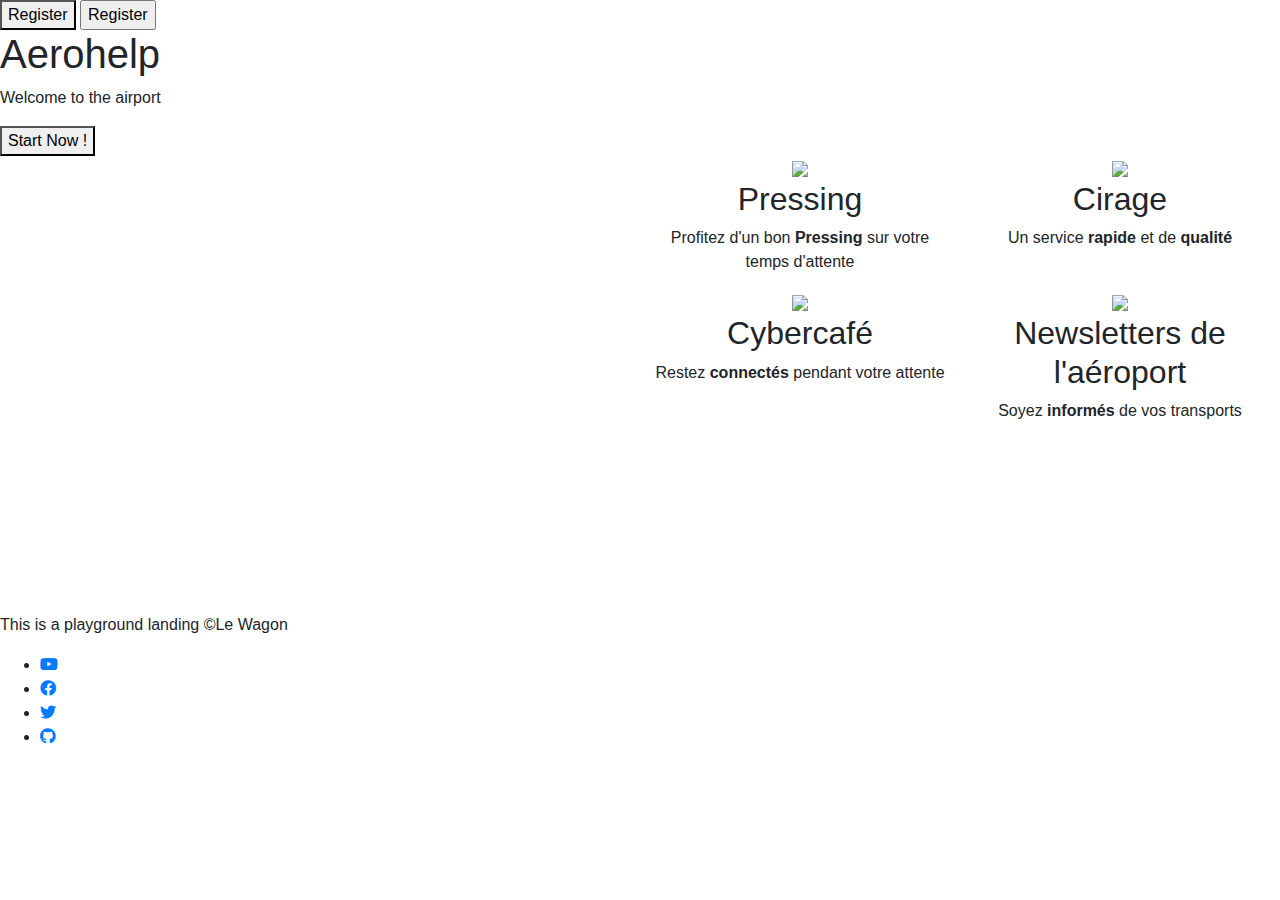
==== index.html @ 53f581ce "Add files via upload" ====
<!doctype html>
<html>

  <head>
    <meta charset="utf-8">
    <meta http-equiv="X-UA-Compatible" content="IE=edge">
    <meta name="viewport" content="width=device-width, initial-scale=1.0" />
    <title>Aérohelp</title>
    <link rel="stylesheet" href="https://maxcdn.bootstrapcdn.com/bootstrap/4.0.0/css/bootstrap.min.css" integrity="sha384-Gn5384xqQ1aoWXA+058RXPxPg6fy4IWvTNh0E263XmFcJlSAwiGgFAW/dAiS6JXm" crossorigin="anonymous">
    <link href="https://use.fontawesome.com/releases/v5.0.6/css/all.css" rel="stylesheet">
    <link href="https://fonts.googleapis.com/css?family=Lobster|Pacifico" rel="stylesheet"> 
    <link href='style.css' rel='stylesheet'>
      <!-- Global site tag (gtag.js) - Google Analytics -->
    <script async src="https://www.googletagmanager.com/gtag/js?id=UA-114785129-1"></script>
    <script>
      window.dataLayer = window.dataLayer || [];
      function gtag(){dataLayer.push(arguments);}
      gtag('js', new Date());

      gtag('config', 'UA-114785129-1');
      ga('send', 'pageview', 'Index');
    </script>

  </head>

  <body>
    <div id="banner">
      <div>
        <button type="button" class="btn-register">Register</button>
        <input type=button class = "btn-register" onclick=window.location.href='file:///C:/Users/panos/Desktop/Bootstrap1-master/register.html'; value=Register />
        </div>
      <h1>Aerohelp</h1>
        <p>Welcome to the airport</p>
        <button type="button" class="btn-perso">Start Now !</button>
    </div>

    <div class="container-fluid">
      <div class="row">
        <div class="col-6 text-center">
          <iframe src="https://www.google.com/maps/embed?pb=!1m18!1m12!1m3!1d2906.9095516572324!2d5.431372315484146!3d43.23235597913797!2m3!1f0!2f0!3f0!3m2!1i1024!2i768!4f13.1!3m3!1m2!1s0x12c9b90077246ae3%3A0x5f16d29ed1aba70!2sKEDGE+Business+School!5e0!3m2!1sfr!2sfr!4v1519122670894" width="600" height="450" frameborder="0" style="border:0" allowfullscreen class="map"></iframe>
        </div>
        <div class="col-6">
          <div class="row">
            <div class="col-md-6 text-center">      
              <img src="images/iron.png" class="logo-perso">
              <h2>Pressing</h2>
              <p>Profitez d'un bon <strong>Pressing</strong> sur votre temps d'attente</p>
            </div>

            <div class="col-md-6 text-center">      
              <img src="images/shoes.png" class="logo-perso">
              <h2>Cirage</h2>
              <p>Un service <strong>rapide</strong> et de <strong>qualité</strong></p>
            </div>
          </div>

          <div class="row">
            <div class="col-md-6 text-center">      
              <img src="images/student.png" class="logo-perso">
              <h2>Cybercafé</h2>
              <p>Restez <strong>connectés</strong> pendant votre attente</p>
            </div>
      
            <div class="col-md-6 text-center">      
              <img src="images/information.png" class="logo-perso">
              <h2>Newsletters de l'aéroport</h2>
              <p>Soyez <strong>informés</strong> de vos transports </p>
            </div>
          </div>
        </div>
      </div>
    </div>

    <div id="footer">
      <p>This is a playground landing ©Le Wagon</p>
        <ul>
          <li><a href="#"><i class="fab fa-youtube"></i></a></li>
          <li><a href="#"><i class="fab fa-facebook"></i></a></li>
          <li><a href="#"><i class="fab fa-twitter"></i></a></li>
          <li><a href="#"><i class="fab fa-github"></i></a></li>
        </ul>
    </div>

  </body>

</html>
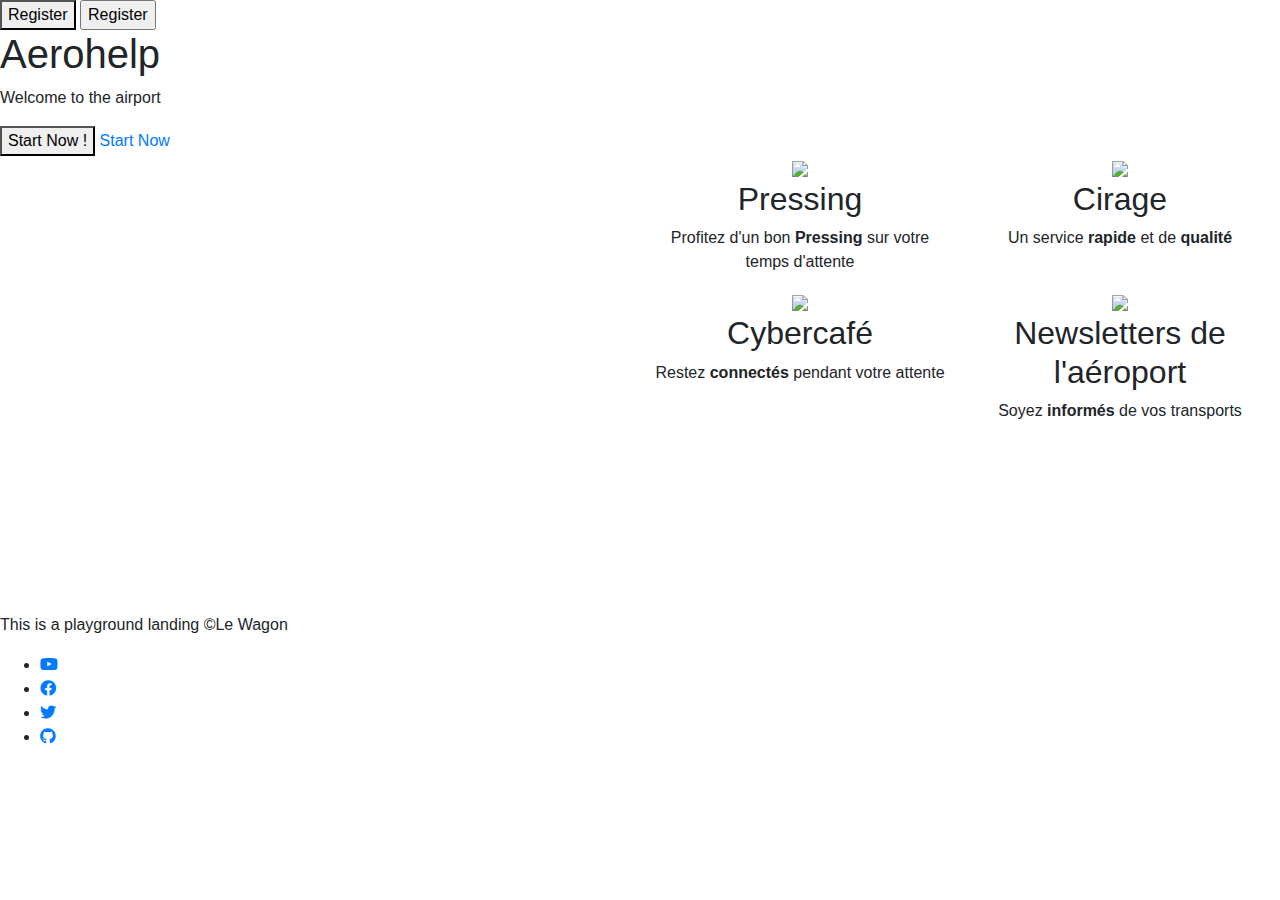
==== commit 56883b89: "Add files via upload" ====
--- a/index.html
+++ b/index.html
@@ -33,8 +33,8 @@
       <h1>Aerohelp</h1>
         <p>Welcome to the airport</p>
         <button type="button" class="btn-perso">Start Now !</button>
-    </div>
-
+        <a href "#footer" class="btn-perso" onclick="ga('send', 'event', Navigation, Start);">Start Now</a>
+      </div>
     <div class="container-fluid">
       <div class="row">
         <div class="col-6 text-center">
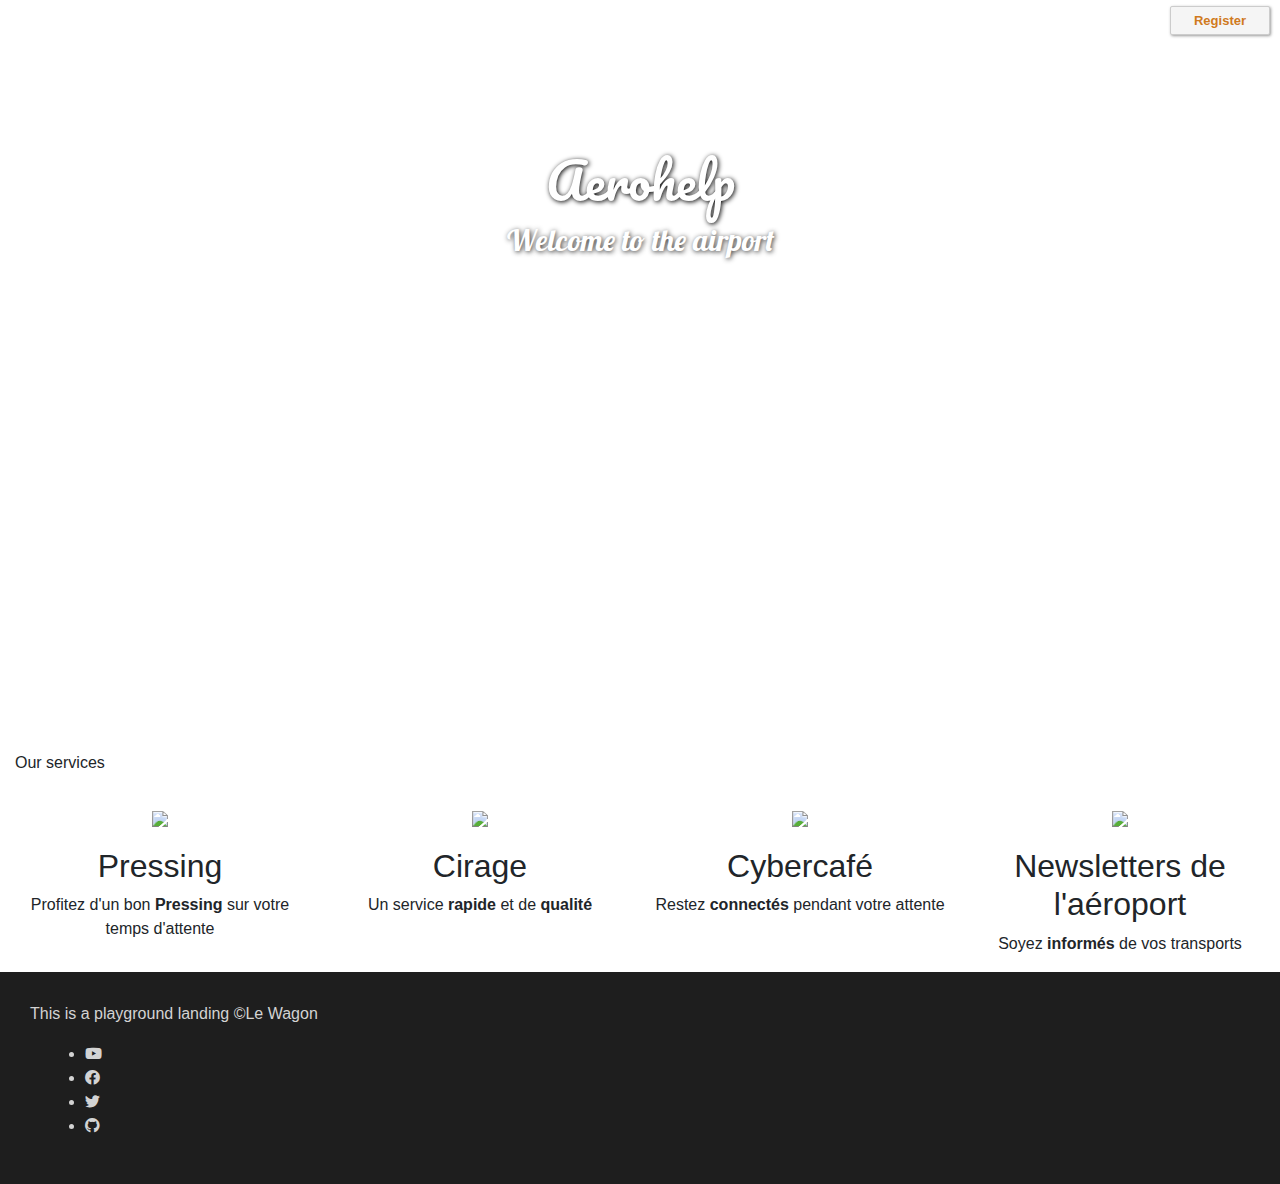
==== commit e2350ccd: "Add files via upload" ====
--- a/index.html
+++ b/index.html
@@ -26,59 +26,56 @@
 
   <body>
     <div id="banner">
-      <div>
-        <button type="button" class="btn-register">Register</button>
-        <input type=button class = "btn-register" onclick=window.location.href='file:///C:/Users/panos/Desktop/Bootstrap1-master/register.html'; value=Register />
-        </div>
+      <a href="https://docs.google.com/forms/d/1rAd5PjHua1pfW4NEaw4Ci1KlQ7Rjdvem9uSkkX2UANw/prefill"><button type="button" class="btn-register">Register</button></a>
       <h1>Aerohelp</h1>
         <p>Welcome to the airport</p>
-        <button type="button" class="btn-perso">Start Now !</button>
-        <a href "#footer" class="btn-perso" onclick="ga('send', 'event', Navigation, Start);">Start Now</a>
-      </div>
+        <iframe width="560" height="315" src="https://www.youtube.com/embed/g9gxqV3GOs4" frameborder="0" allow="autoplay; encrypted-media" allowfullscreen></iframe>
+    </div>
+
     <div class="container-fluid">
-      <div class="row">
-        <div class="col-6 text-center">
-          <iframe src="https://www.google.com/maps/embed?pb=!1m18!1m12!1m3!1d2906.9095516572324!2d5.431372315484146!3d43.23235597913797!2m3!1f0!2f0!3f0!3m2!1i1024!2i768!4f13.1!3m3!1m2!1s0x12c9b90077246ae3%3A0x5f16d29ed1aba70!2sKEDGE+Business+School!5e0!3m2!1sfr!2sfr!4v1519122670894" width="600" height="450" frameborder="0" style="border:0" allowfullscreen class="map"></iframe>
-        </div>
-        <div class="col-6">
+      <p>Our services</p>
           <div class="row">
-            <div class="col-md-6 text-center">      
+            <div class="col-3 text-center">      
               <img src="images/iron.png" class="logo-perso">
               <h2>Pressing</h2>
               <p>Profitez d'un bon <strong>Pressing</strong> sur votre temps d'attente</p>
             </div>
 
-            <div class="col-md-6 text-center">      
+            <div class="col-3 text-center">      
               <img src="images/shoes.png" class="logo-perso">
               <h2>Cirage</h2>
               <p>Un service <strong>rapide</strong> et de <strong>qualité</strong></p>
             </div>
-          </div>
 
-          <div class="row">
-            <div class="col-md-6 text-center">      
+            <div class="col-3 text-center">      
               <img src="images/student.png" class="logo-perso">
               <h2>Cybercafé</h2>
               <p>Restez <strong>connectés</strong> pendant votre attente</p>
             </div>
       
-            <div class="col-md-6 text-center">      
+            <div class="col-3 text-center">      
               <img src="images/information.png" class="logo-perso">
               <h2>Newsletters de l'aéroport</h2>
               <p>Soyez <strong>informés</strong> de vos transports </p>
             </div>
           </div>
         </div>
-      </div>
-    </div>
 
     <div id="footer">
       <p>This is a playground landing ©Le Wagon</p>
         <ul>
+          <div class="col-3">
           <li><a href="#"><i class="fab fa-youtube"></i></a></li>
+          </div>
+          <div class="col-3">
           <li><a href="#"><i class="fab fa-facebook"></i></a></li>
+          </div>
+          <div class="col-3">
           <li><a href="#"><i class="fab fa-twitter"></i></a></li>
+          </div>
+          <div class="col-3">
           <li><a href="#"><i class="fab fa-github"></i></a></li>
+          </div>
         </ul>
     </div>
 
--- a/style.css
+++ b/style.css
@@ -0,0 +1,90 @@
+#banner{
+  text-align: center;
+  background-image: url("images/Banner.png");
+  background-size: cover;
+  padding: 150px;
+  color: white;
+  text-shadow: 1px 1px 5px black;
+}
+#banner h1 {
+  color: white;
+  font-size: 50px;
+  font-family: 'Pacifico', cursive;
+}
+#banner p {
+  color: white;
+  opacity: 0.8;
+  font-size: 30px;
+  font-weight: lighter;
+  font-family: 'Lobster', cursive;
+}
+#footer{
+  padding: 30px;
+  background: rgb(30, 30, 30);
+  color: lightgrey;
+}
+.card{
+  padding: 50px;
+  font-weight: lighter;
+}
+#footer a {
+  color: lightgrey;
+  font-size: 15px;
+}
+#footer a:hover {
+  color: white;
+}
+.btn-perso {
+  padding:6px 0 6px 0;
+  font:bold 13px Arial;
+  background:#f5f5f5;
+  color: rgb(208, 122, 29);
+  border-radius:2px;
+  width:100px;
+  border:1px solid #ccc;
+  box-shadow:1px 1px 3px #999;
+}
+.btn-perso a:hover {
+  padding:6px 0 6px 0;
+  font:bold 13px Arial;
+  background:#f5f5f5;
+  color: rgb(208, 122, 29);
+  border-radius:2px;
+  width:100px;
+  border:1px solid #ccc;
+  }
+.logo-perso{
+  width:150px;
+  padding:20px;
+}
+.map{
+  padding: 70px 70px 70px 0px;
+  width: 50px 50px;
+}
+.btn-register{
+  padding:6px 0 6px 0;
+  font:bold 13px Arial;
+  background:#f5f5f5;
+  color: rgb(208, 122, 29);
+  border-radius:2px;
+  width:100px;
+  border:1px solid #ccc;
+  box-shadow:1px 1px 3px #999;
+  position:absolute;
+        right:0;
+    top:0;
+    margin-top:6px;
+    margin-right:10px;
+}
+@media (max-width:500px){
+    .container{
+        float:left;
+}
+.container-fluid p {
+  text-align: center;
+  color: white;
+  opacity: 0.8;
+  font-size: 30px;
+  font-weight: lighter;
+  font-family: 'Lobster', cursive;
+}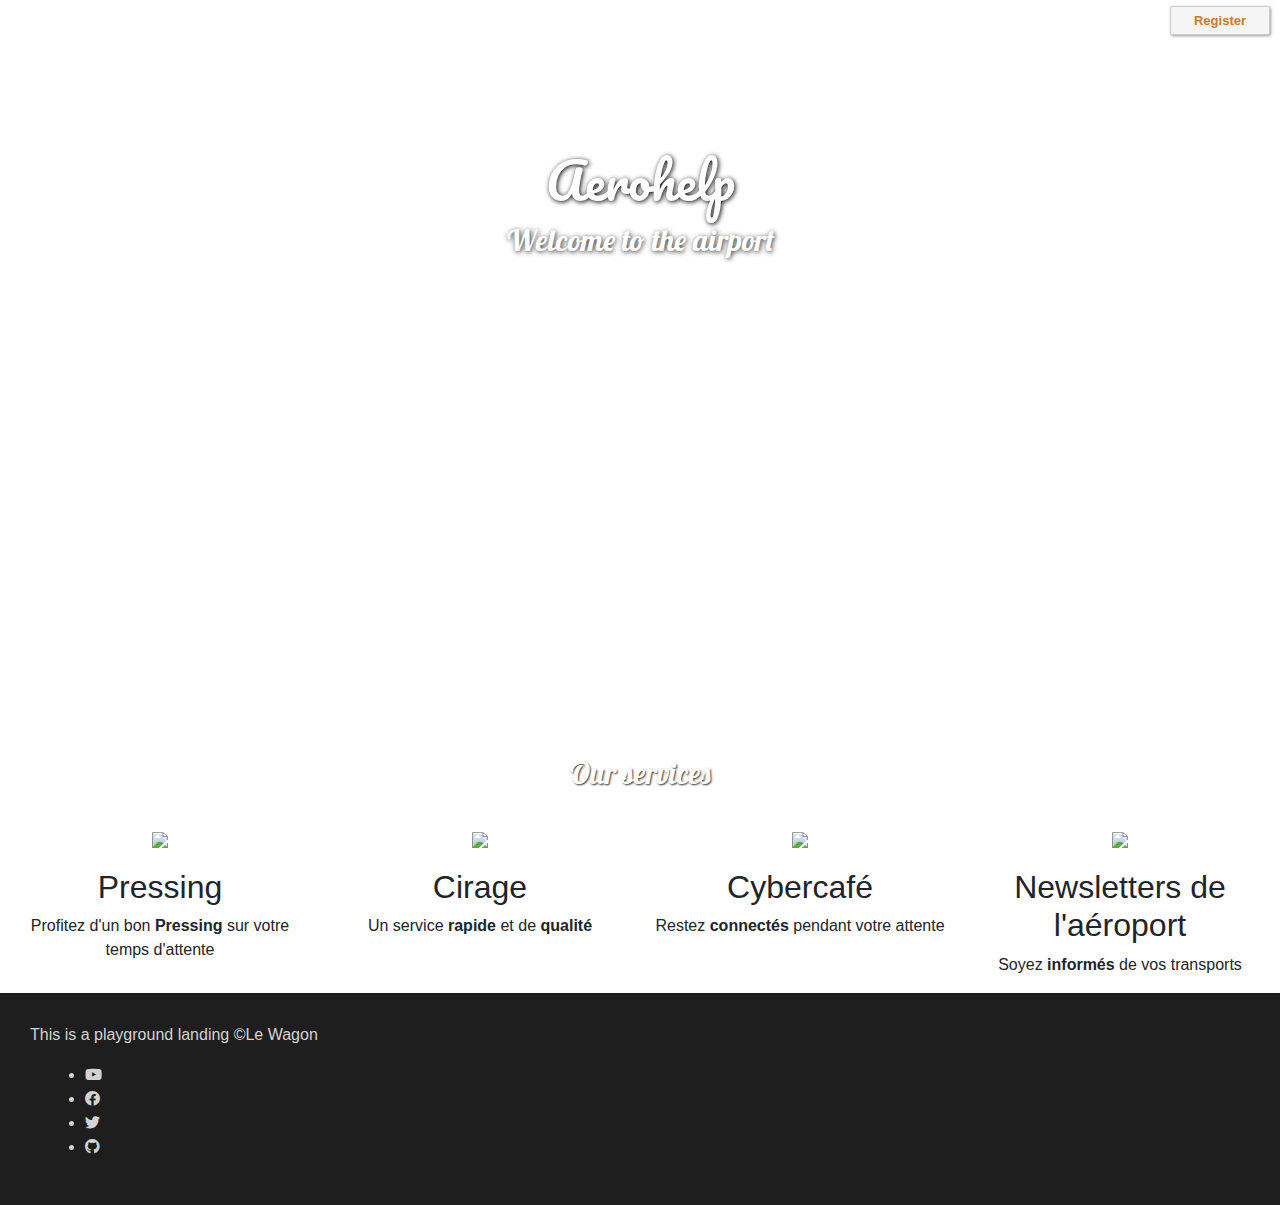
==== commit bfa213b0: "Our services apparait désormais en Lobster" ====
--- a/index.html
+++ b/index.html
@@ -9,7 +9,7 @@
     <title>Aérohelp</title>
     <link rel="stylesheet" href="https://maxcdn.bootstrapcdn.com/bootstrap/4.0.0/css/bootstrap.min.css" integrity="sha384-Gn5384xqQ1aoWXA+058RXPxPg6fy4IWvTNh0E263XmFcJlSAwiGgFAW/dAiS6JXm" crossorigin="anonymous">
     <link href="https://use.fontawesome.com/releases/v5.0.6/css/all.css" rel="stylesheet">
-    <link href="https://fonts.googleapis.com/css?family=Lobster|Pacifico" rel="stylesheet"> 
+    <link href="https://fonts.googleapis.com/css?family=Lobster|Pacifico" rel="stylesheet">
     <link href='style.css' rel='stylesheet'>
       <!-- Global site tag (gtag.js) - Google Analytics -->
     <script async src="https://www.googletagmanager.com/gtag/js?id=UA-114785129-1"></script>
@@ -33,27 +33,27 @@
     </div>
 
     <div class="container-fluid">
-      <p>Our services</p>
+      <p class="test">Our services</p>
           <div class="row">
-            <div class="col-3 text-center">      
+            <div class="col-3 text-center">
               <img src="images/iron.png" class="logo-perso">
               <h2>Pressing</h2>
               <p>Profitez d'un bon <strong>Pressing</strong> sur votre temps d'attente</p>
             </div>
 
-            <div class="col-3 text-center">      
+            <div class="col-3 text-center">
               <img src="images/shoes.png" class="logo-perso">
               <h2>Cirage</h2>
               <p>Un service <strong>rapide</strong> et de <strong>qualité</strong></p>
             </div>
 
-            <div class="col-3 text-center">      
+            <div class="col-3 text-center">
               <img src="images/student.png" class="logo-perso">
               <h2>Cybercafé</h2>
               <p>Restez <strong>connectés</strong> pendant votre attente</p>
             </div>
-      
-            <div class="col-3 text-center">      
+
+            <div class="col-3 text-center">
               <img src="images/information.png" class="logo-perso">
               <h2>Newsletters de l'aéroport</h2>
               <p>Soyez <strong>informés</strong> de vos transports </p>
--- a/style.css
+++ b/style.css
@@ -79,12 +79,14 @@
 @media (max-width:500px){
     .container{
         float:left;
-}
-.container-fluid p {
+}}
+
+.test {
   text-align: center;
   color: white;
   opacity: 0.8;
   font-size: 30px;
   font-weight: lighter;
   font-family: 'Lobster', cursive;
-}+  text-shadow: 1px 1px 2px black;
+}
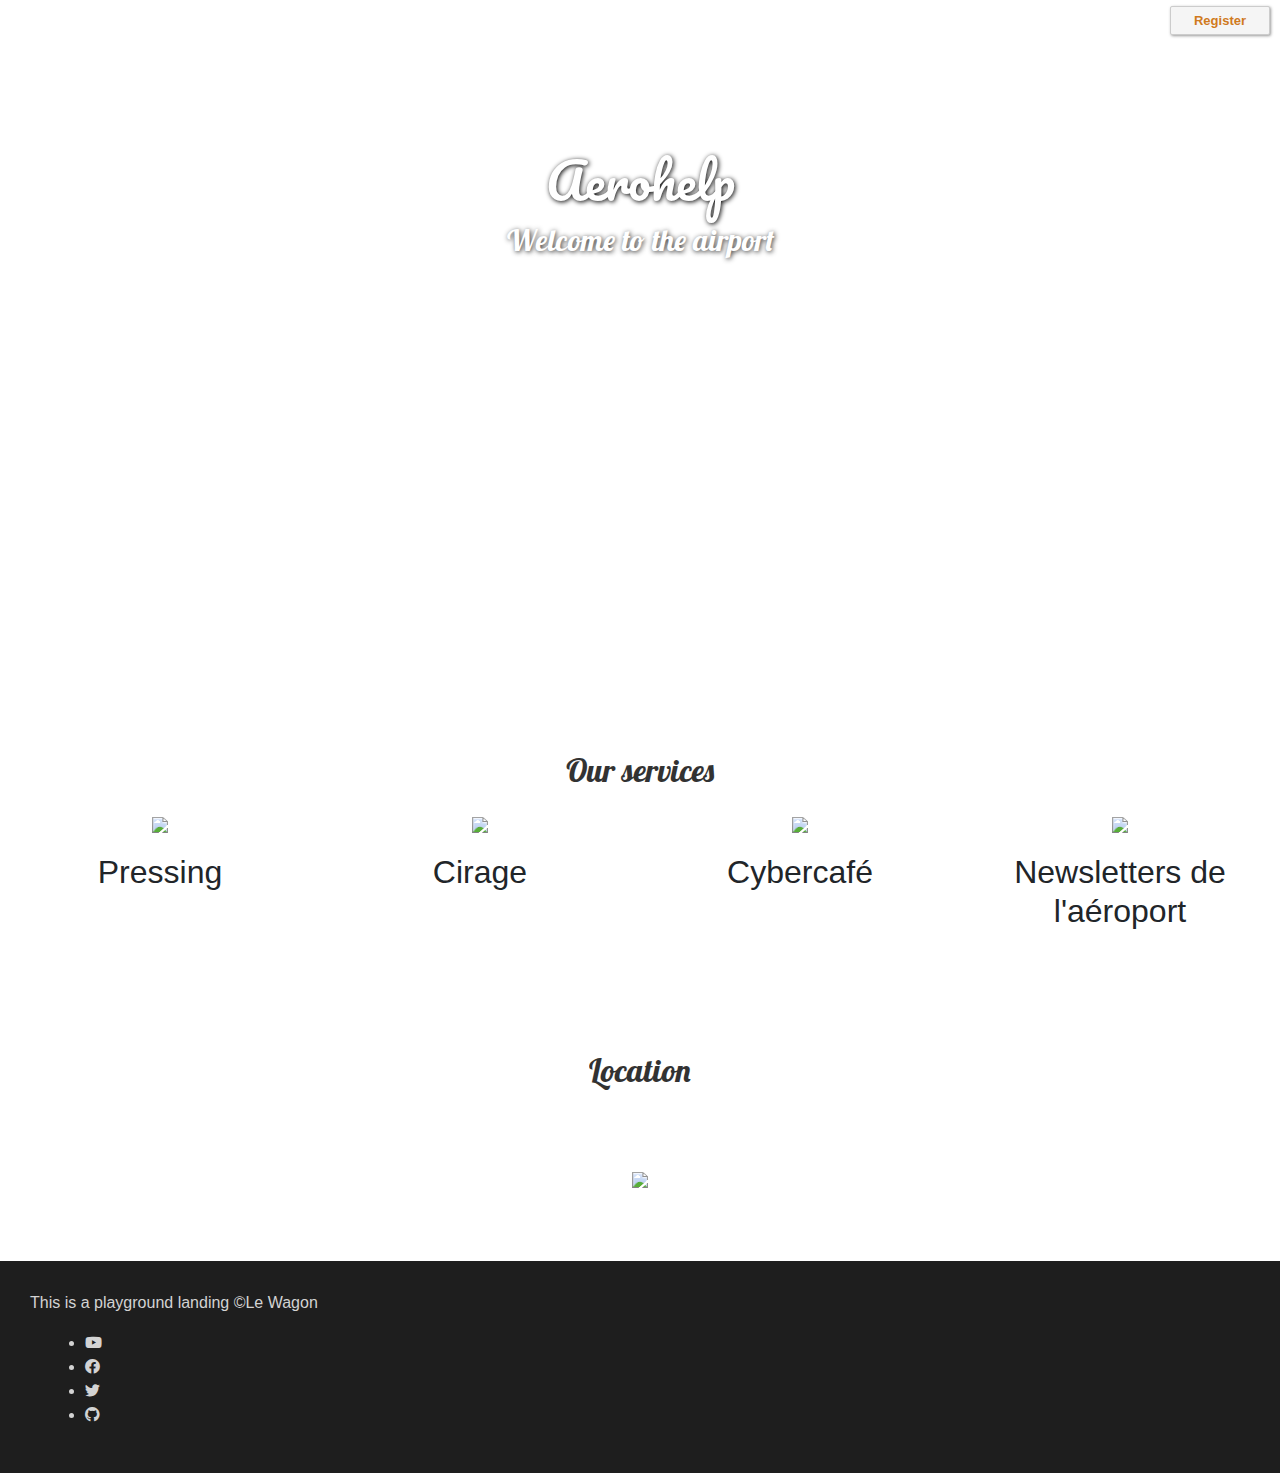
==== commit 35e8923a: "Add files via upload" ====
--- a/index.html
+++ b/index.html
@@ -9,7 +9,7 @@
     <title>Aérohelp</title>
     <link rel="stylesheet" href="https://maxcdn.bootstrapcdn.com/bootstrap/4.0.0/css/bootstrap.min.css" integrity="sha384-Gn5384xqQ1aoWXA+058RXPxPg6fy4IWvTNh0E263XmFcJlSAwiGgFAW/dAiS6JXm" crossorigin="anonymous">
     <link href="https://use.fontawesome.com/releases/v5.0.6/css/all.css" rel="stylesheet">
-    <link href="https://fonts.googleapis.com/css?family=Lobster|Pacifico" rel="stylesheet">
+    <link href="https://fonts.googleapis.com/css?family=Lobster|Pacifico" rel="stylesheet"> 
     <link href='style.css' rel='stylesheet'>
       <!-- Global site tag (gtag.js) - Google Analytics -->
     <script async src="https://www.googletagmanager.com/gtag/js?id=UA-114785129-1"></script>
@@ -17,7 +17,6 @@
       window.dataLayer = window.dataLayer || [];
       function gtag(){dataLayer.push(arguments);}
       gtag('js', new Date());
-
       gtag('config', 'UA-114785129-1');
       ga('send', 'pageview', 'Index');
     </script>
@@ -26,34 +25,37 @@
 
   <body>
     <div id="banner">
-      <a href="https://docs.google.com/forms/d/1rAd5PjHua1pfW4NEaw4Ci1KlQ7Rjdvem9uSkkX2UANw/prefill"><button type="button" class="btn-register">Register</button></a>
+      <a target="_blank" href="https://docs.google.com/forms/d/1rAd5PjHua1pfW4NEaw4Ci1KlQ7Rjdvem9uSkkX2UANw/prefill"><button type="button" class="btn-register">Register</button></a>
       <h1>Aerohelp</h1>
         <p>Welcome to the airport</p>
         <iframe width="560" height="315" src="https://www.youtube.com/embed/g9gxqV3GOs4" frameborder="0" allow="autoplay; encrypted-media" allowfullscreen></iframe>
     </div>
 
+    <div class="titre">
+      <h2>Our services<h2>
+    </div>
+
     <div class="container-fluid">
-      <p class="test">Our services</p>
           <div class="row">
-            <div class="col-3 text-center">
+            <div class="col-3 text-center">      
               <img src="images/iron.png" class="logo-perso">
               <h2>Pressing</h2>
               <p>Profitez d'un bon <strong>Pressing</strong> sur votre temps d'attente</p>
             </div>
 
-            <div class="col-3 text-center">
+            <div class="col-3 text-center">      
               <img src="images/shoes.png" class="logo-perso">
               <h2>Cirage</h2>
               <p>Un service <strong>rapide</strong> et de <strong>qualité</strong></p>
             </div>
 
-            <div class="col-3 text-center">
+            <div class="col-3 text-center">      
               <img src="images/student.png" class="logo-perso">
               <h2>Cybercafé</h2>
               <p>Restez <strong>connectés</strong> pendant votre attente</p>
             </div>
-
-            <div class="col-3 text-center">
+      
+            <div class="col-3 text-center">      
               <img src="images/information.png" class="logo-perso">
               <h2>Newsletters de l'aéroport</h2>
               <p>Soyez <strong>informés</strong> de vos transports </p>
@@ -61,6 +63,14 @@
           </div>
         </div>
 
+    <div class="titre">
+        <h2>Location<h2>
+    </div>
+
+    <div class="map">
+      <img src="images/Location.PNG">
+    </div>
+            
     <div id="footer">
       <p>This is a playground landing ©Le Wagon</p>
         <ul>
@@ -81,4 +91,4 @@
 
   </body>
 
-</html>
+</html>--- a/style.css
+++ b/style.css
@@ -58,7 +58,8 @@
   padding:20px;
 }
 .map{
-  padding: 70px 70px 70px 0px;
+  text-align: center;
+  padding: 70px 70px 70px 70px;
   width: 50px 50px;
 }
 .btn-register{
@@ -76,17 +77,21 @@
     margin-top:6px;
     margin-right:10px;
 }
-@media (max-width:500px){
-    .container{
-        float:left;
-}}
 
-.test {
+.titre {
+  text-align: center;
+  color: black;
+  opacity: 0.8;
+  font-size: 30px;
+  font-weight: lighter;
+  font-family: 'Lobster', cursive;
+}
+
+.container-fluid p {
   text-align: center;
   color: white;
   opacity: 0.8;
   font-size: 30px;
   font-weight: lighter;
   font-family: 'Lobster', cursive;
-  text-shadow: 1px 1px 2px black;
 }
